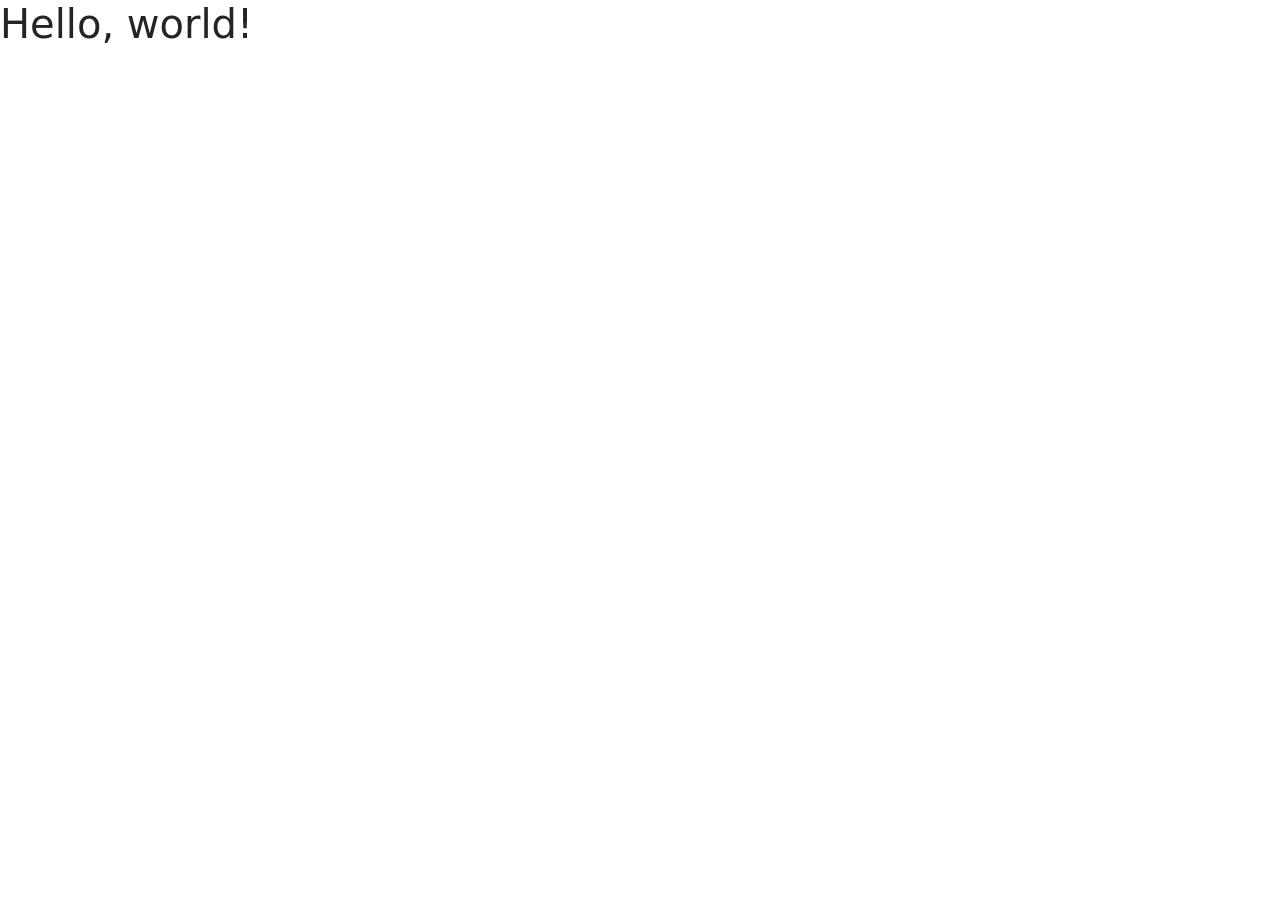
==== Index.html @ d4ff9100 "Added Bootstrap" ====
<!doctype html>
<html lang="en">
  <head>
    <meta charset="utf-8">
    <meta name="viewport" content="width=device-width, initial-scale=1">
    <title>Bootstrap demo</title>
    <link href="https://cdn.jsdelivr.net/npm/bootstrap@5.3.8/dist/css/bootstrap.min.css" rel="stylesheet" integrity="sha384-sRIl4kxILFvY47J16cr9ZwB07vP4J8+LH7qKQnuqkuIAvNWLzeN8tE5YBujZqJLB" crossorigin="anonymous">
  </head>
  <body>
    <h1>Hello, world!</h1>
    <script src="https://cdn.jsdelivr.net/npm/bootstrap@5.3.8/dist/js/bootstrap.bundle.min.js" integrity="sha384-FKyoEForCGlyvwx9Hj09JcYn3nv7wiPVlz7YYwJrWVcXK/BmnVDxM+D2scQbITxI" crossorigin="anonymous"></script>
  </body>
</html>
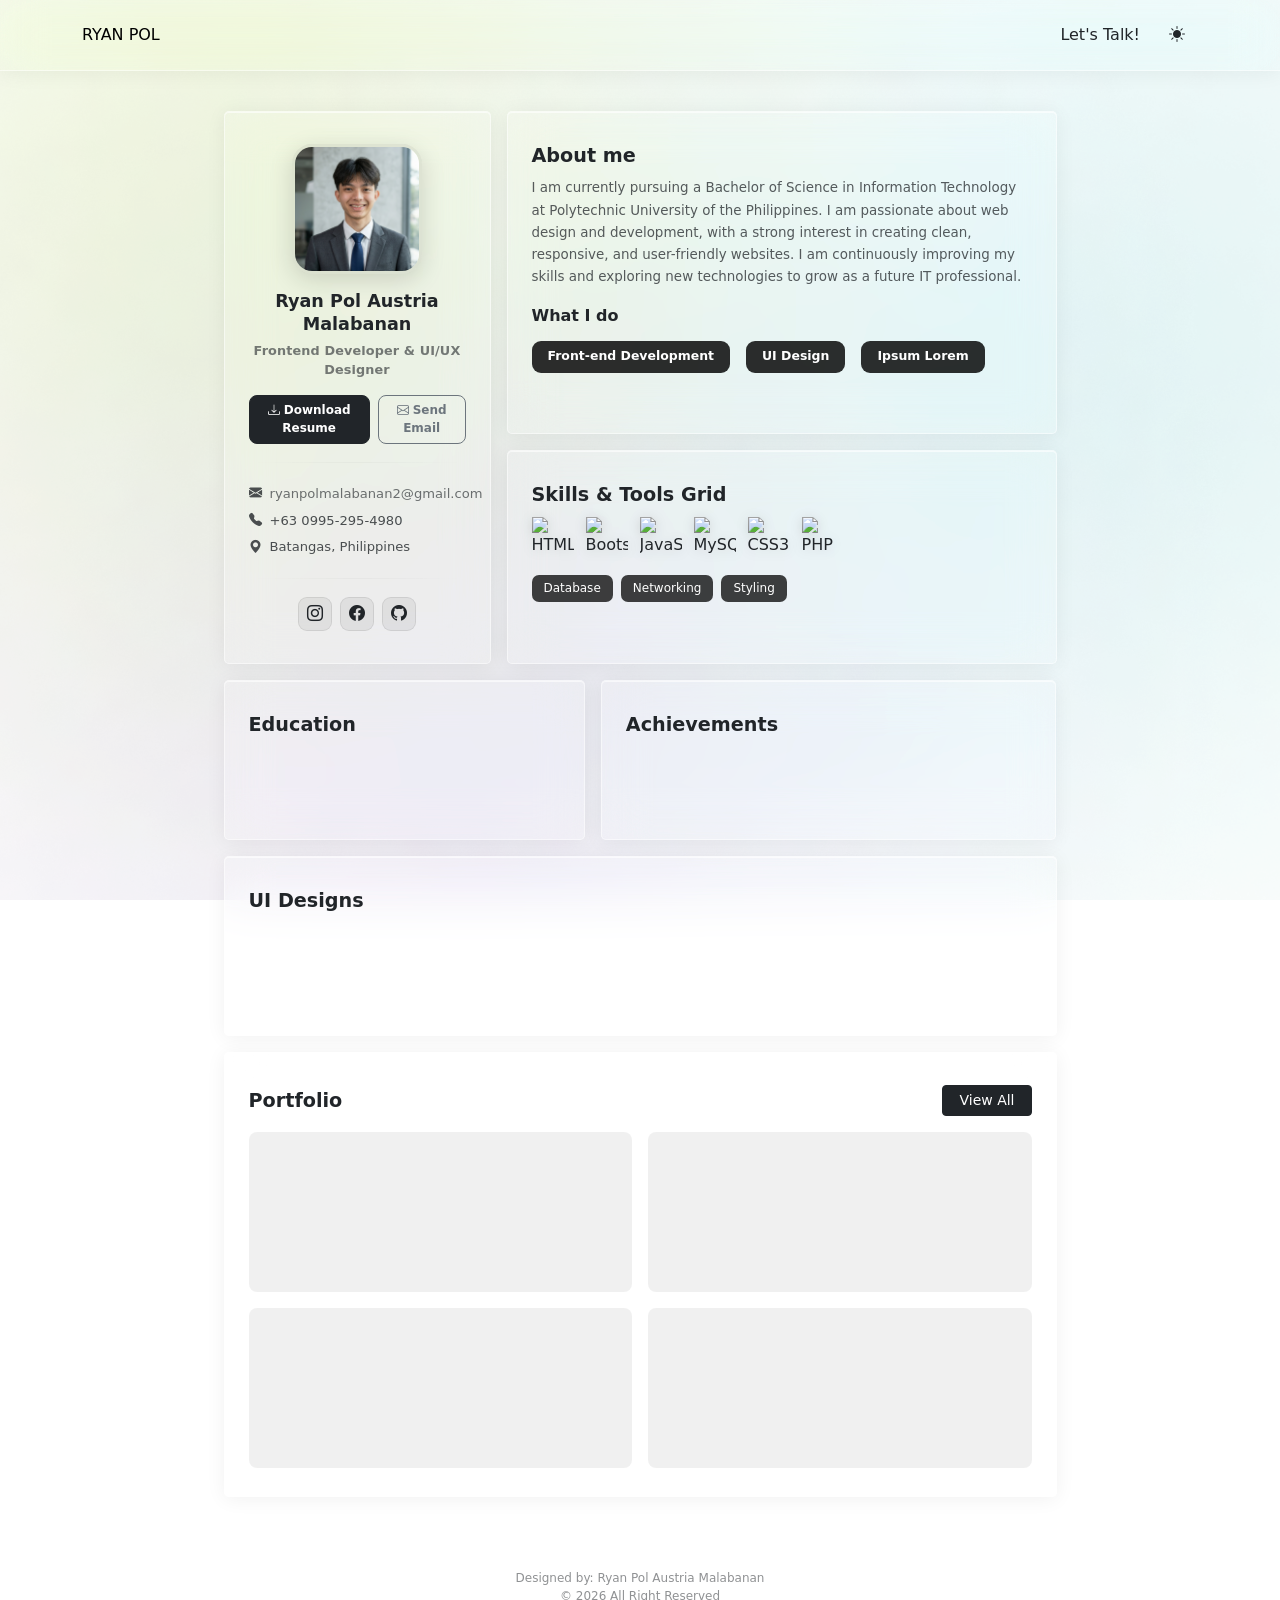
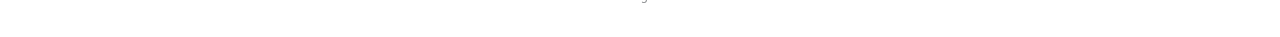
==== commit 33d09e09: "inor changes" ====
--- a/Index.html
+++ b/Index.html
@@ -1,13 +1,198 @@
 <!doctype html>
-<html lang="en">
-  <head>
-    <meta charset="utf-8">
-    <meta name="viewport" content="width=device-width, initial-scale=1">
-    <title>Bootstrap demo</title>
-    <link href="https://cdn.jsdelivr.net/npm/bootstrap@5.3.8/dist/css/bootstrap.min.css" rel="stylesheet" integrity="sha384-sRIl4kxILFvY47J16cr9ZwB07vP4J8+LH7qKQnuqkuIAvNWLzeN8tE5YBujZqJLB" crossorigin="anonymous">
-  </head>
-  <body>
-    <h1>Hello, world!</h1>
-    <script src="https://cdn.jsdelivr.net/npm/bootstrap@5.3.8/dist/js/bootstrap.bundle.min.js" integrity="sha384-FKyoEForCGlyvwx9Hj09JcYn3nv7wiPVlz7YYwJrWVcXK/BmnVDxM+D2scQbITxI" crossorigin="anonymous"></script>
-  </body>
+<html lang="en" data-bs-theme="light">
+
+<head>
+  <meta charset="utf-8">
+  <meta name="viewport" content="width=device-width, initial-scale=1">
+  <title>Ryan Pol – Frontend Developer & UI/UX Designer</title>
+  <link href="https://cdn.jsdelivr.net/npm/bootstrap@5.3.8/dist/css/bootstrap.min.css" rel="stylesheet"
+    integrity="sha384-sRIl4kxILFvY47J16cr9ZwB07vP4J8+LH7qKQnuqkuIAvNWLzeN8tE5YBujZqJLB" crossorigin="anonymous">
+  <link rel="stylesheet" href="https://cdn.jsdelivr.net/npm/bootstrap-icons@1.11.3/font/bootstrap-icons.min.css">
+  <link href="../assets/css/style.css" rel="stylesheet">
+</head>
+
+<body>
+
+  <!---Sticky Nav---->
+  <nav class="navbar navbar-expand navbar-light custom-nav py-3 sticky-top">
+    <div class="container">
+      <a class="navbar-brand fw-med fs-6 text-uppercase" href="#">Ryan Pol</a>
+      <div class="d-flex align-items-center ms-auto gap-3">
+        <a href="#" class="nav-link fw-normal fs-6">Let's Talk!</a>
+        <button class="btn theme-toggle-btn d-flex align-items-center justify-content-center" type="button"
+          id="themeToggler" aria-label="Toggle Theme">
+          <i class="bi bi-sun-fill d-block-light" id="iconLight"></i>
+          <i class="bi bi-moon-stars-fill" id="iconDark" style="display:none;"></i>
+        </button>
+      </div>
+    </div>
+  </nav>
+
+  <!----Main Content---->
+  <div class="container main-wrapper">
+    <div class="row g-3 justify-content-center align-items-start">
+
+      <!---Profile Card--->
+      <div class="col-12 col-md-3">
+        <div class="glass-card profile-card h-100">
+
+          <!---Photo--->
+          <div class="text-center mb-3">
+            <img src="../assets/img/Profile.png" id="avatar" class="profile-photo" alt="Ryan Pol Austria Malabanan">
+          </div>
+
+          <!---Name/Role--->
+          <div class="text-center mb-3">
+            <h5 class="profile-name">Ryan Pol Austria <br>Malabanan</h5>
+            <p class="profile-role">Frontend Developer & UI/UX Designer</p>
+            <div class="d-flex justify-content-center gap-2 profile-action-btns">
+              <button class="btn btn-dark btn-sm">
+                <i class="bi bi-download me-1"></i>Download Resume
+              </button>
+              <button class="btn btn-outline-secondary btn-sm">
+                <i class="bi bi-envelope me-1"></i>Send Email
+              </button>
+            </div>
+          </div>
+
+          <hr class="glass-divider">
+
+          <!---Contact Info--->
+          <ul class="list-unstyled contact-list mb-0">
+            <li>
+              <i class="bi bi-envelope-fill"></i>
+              <a href="mailto:ryanpolmalabanan2@gmail.com">ryanpolmalabanan2@gmail.com</a>
+            </li>
+            <li>
+              <i class="bi bi-telephone-fill"></i>
+              +63 0995-295-4980
+            </li>
+            <li>
+              <i class="bi bi-geo-alt-fill"></i>
+              Batangas, Philippines
+            </li>
+          </ul>
+
+          <hr class="glass-divider">
+
+          <!---Socials--->
+          <div class="d-flex justify-content-center gap-2 social-icons">
+            <a href="#" aria-label="Instagram"><i class="bi bi-instagram"></i></a>
+            <a href="#" aria-label="Facebook"><i class="bi bi-facebook"></i></a>
+            <a href="#" aria-label="GitHub"><i class="bi bi-github"></i></a>
+          </div>
+
+        </div>
+      </div>
+
+      <!---About + Skills--->
+      <div class="col-12 col-md-6 d-flex flex-column gap-3 align-self-stretch">
+
+        <!---About Me--->
+       <div class="glass-card content-card flex-fill">  
+          <h4 class="card-heading">About me</h4>
+          <p class="about-text">
+            I am currently pursuing a Bachelor of Science in Information Technology at Polytechnic
+            University of the Philippines. I am passionate about web design and development, with a
+            strong interest in creating clean, responsive, and user-friendly websites. I am continuously
+            improving my skills and exploring new technologies to grow as a future IT professional.
+          </p>
+
+          <h5 class="card-subheading fw-semi">What I do</h5>
+          <div class="d-flex flex-wrap gap-3 mt-3">
+            <span class="skill-pill">Front-end Development</span>
+            <span class="skill-pill">UI Design</span>
+            <span class="skill-pill">Ipsum Lorem</span>
+          </div>
+        </div>
+
+        <!---Skills & Tools Card--->
+        <div class="glass-card content-card flex-fill"> 
+          <h4 class="card-heading">Skills &amp; Tools Grid</h4>
+
+          <div class="tech-icon-grid">
+            <img src="https://cdn.jsdelivr.net/gh/devicons/devicon/icons/html5/html5-original.svg" alt="HTML5"
+              title="HTML5" >
+            <img src="https://cdn.jsdelivr.net/gh/devicons/devicon/icons/bootstrap/bootstrap-original.svg"
+              alt="Bootstrap" title="Bootstrap" >
+            <img src="https://cdn.jsdelivr.net/gh/devicons/devicon/icons/javascript/javascript-original.svg"
+              alt="JavaScript" title="JavaScript" >
+            <img src="https://cdn.jsdelivr.net/gh/devicons/devicon/icons/mysql/mysql-original.svg" alt="MySQL"
+              title="MySQL" >
+            <img src="https://cdn.jsdelivr.net/gh/devicons/devicon/icons/css3/css3-original.svg" alt="CSS3" title="CSS3"
+              >
+            <img src="https://cdn.jsdelivr.net/gh/devicons/devicon/icons/php/php-original.svg" alt="PHP" title="PHP"
+              >
+          </div>
+
+          <div class="d-flex flex-wrap gap-2">
+            <span class="tag-badge">Database</span>
+            <span class="tag-badge">Networking</span>
+            <span class="tag-badge">Styling</span>
+          </div>
+        </div>
+
+      </div>
+
+      <!---Education & Achievements--->
+      <div class="col-12 col-md-4">
+        <div class="glass-card section-card">
+          <h4 class="card-heading">Education</h4>
+        </div>
+      </div>
+
+      <div class="col-12 col-md-5">
+        <div class="glass-card section-card">
+          <h4 class="card-heading">Achievements</h4>
+        </div>
+      </div>
+
+      <!--UI Designs-->
+      <div class="col-12 col-md-9">
+        <div class="glass-card section-card" style="min-height: 180px;">
+          <h4 class="card-heading">UI Designs</h4>
+        </div>
+      </div>
+
+      <!---Portfolio--->
+      <div class="col-12 col-md-9">
+        <div class="glass-card section-card" style="min-height: auto; padding-bottom: 1.75rem;">
+          <div class="d-flex align-items-center justify-content-between mb-3">
+            <h4 class="card-heading mb-0">Portfolio</h4>
+            <button class="btn btn-dark btn-sm px-3">View All</button>
+          </div>
+          <div class="row g-3">
+            <div class="col-6 col-md-6">
+              <div class="rounded-3" style="height:160px; background: rgba(0,0,0,0.06);"></div>
+            </div>
+            <div class="col-6 col-md-6">
+              <div class="rounded-3" style="height:160px; background: rgba(0,0,0,0.06);"></div>
+            </div>
+            <div class="col-6 col-md-6">
+              <div class="rounded-3" style="height:160px; background: rgba(0,0,0,0.06);"></div>
+            </div>
+            <div class="col-6 col-md-6">
+              <div class="rounded-3" style="height:160px; background: rgba(0,0,0,0.06);"></div>
+            </div>
+          </div>
+        </div>
+      </div>
+    </div>
+  </div>
+
+
+  <!---Footer--->
+  <footer class="site-footer">
+    <p class="mb-0">Designed by: Ryan Pol Austria Malabanan</p>
+    <p class="mb-0">© 2026 All Right Reserved</p>
+  </footer>
+
+  <script src="https://cdn.jsdelivr.net/npm/bootstrap@5.3.8/dist/js/bootstrap.bundle.min.js"
+    integrity="sha384-FKyoEForCGlyvwx9Hj09JcYn3nv7wiPVlz7YYwJrWVcXK/BmnVDxM+D2scQbITxI"
+    crossorigin="anonymous"></script>
+
+  <script src="../assets/js/script.js"></script>
+
+</body>
+
 </html>
--- a/assets/css/style.css
+++ b/assets/css/style.css
@@ -0,0 +1,285 @@
+/*--------Image Background-------------*/
+[data-bs-theme="light"] body {
+  background-image: url('../img/bg.png');
+  background-size: cover;
+  background-position: center;
+  background-attachment: fixed;
+  background-repeat: no-repeat;
+  min-height: 100vh;
+}
+
+[data-bs-theme="dark"] body {
+  background-image: none;
+  background-color: #0f0f14;
+}
+
+/* Subtle tinted overlay so cards pop */
+[data-bs-theme="light"] body::before {
+  content: '';
+  position: fixed;
+  inset: 0;
+  background: rgba(240, 242, 230, 0.10);
+  z-index: -1;
+  pointer-events: none;
+}
+
+/*---GLASSMORPHISM CARDS light & dark variants---*/
+
+/* --- Light mode glass --- */
+[data-bs-theme="light"] .glass-card {
+  background: rgba(255, 255, 255, 0.18);
+  backdrop-filter: blur(22px) saturate(150%);
+  -webkit-backdrop-filter: blur(22px) saturate(150%);
+  border: 1px solid rgba(255, 255, 255, 0.5);
+  border-radius: 5px;
+  box-shadow:
+    0 2px 20px rgba(0, 0, 0, 0.06),
+    inset 0 1px 0 rgba(255, 255, 255, 0.6);
+  transition: box-shadow 0.25s ease, transform 0.25s ease;
+}
+
+[data-bs-theme="light"] .glass-card:hover {
+  box-shadow:
+    0 8px 32px rgba(0, 0, 0, 0.10),
+    inset 0 1px 0 rgba(255, 255, 255, 0.7);
+  transform: translateY(-2px);
+}
+
+/*---Dark mode glass---*/
+[data-bs-theme="dark"] .glass-card {
+  background: rgba(28, 28, 40, 0.65);
+  backdrop-filter: blur(20px) saturate(140%);
+  -webkit-backdrop-filter: blur(20px) saturate(140%);
+  border: 1px solid rgba(255, 255, 255, 0.08);
+  border-radius: 5px;
+  box-shadow:
+    0 8px 32px rgba(0, 0, 0, 0.35),
+    0 2px 8px rgba(0, 0, 0, 0.2),
+    inset 0 1px 0 rgba(255, 255, 255, 0.06);
+  transition: box-shadow 0.25s ease, transform 0.25s ease;
+}
+
+[data-bs-theme="dark"] .glass-card:hover {
+  box-shadow:
+    0 16px 48px rgba(0, 0, 0, 0.5),
+    0 4px 12px rgba(0, 0, 0, 0.3),
+    inset 0 1px 0 rgba(255, 255, 255, 0.08);
+  transform: translateY(-2px);
+}
+
+/*--NAVBAR--*/
+.custom-nav {
+  backdrop-filter: blur(22px) saturate(150%);
+  -webkit-backdrop-filter: blur(20px) saturate(150%);
+  border-bottom: 1px solid rgba(255, 255, 255, 0.5);
+  box-shadow: 0 2px 20px rgba(0, 0, 0, 0.06);
+}
+
+[data-bs-theme="dark"] .custom-nav {
+  background: rgba(15, 15, 25, 0.75);
+  border-bottom: 1px solid rgba(255, 255, 255, 0.07);
+}
+
+.theme-toggle-btn {
+  transition: background 0.2s;
+}
+
+.theme-toggle-btn:hover {
+  background: rgba(255, 255, 255, 0.15);
+}
+
+/*MAIN LAYOUT — outer spacing matching the screenshot*/
+.main-wrapper {
+  padding-top: 2.5rem;
+  padding-bottom: 3rem;
+}
+
+/*PROFILE CARD  (left column)*/
+.profile-card {
+  padding: 2rem 1.5rem;
+}
+
+.profile-photo {
+  width: 130px;
+  height: 130px;
+  object-fit: cover;
+  border-radius: 20px;
+  border: 3px solid rgba(68, 68, 68, 0.1);
+  box-shadow: 0 6px 24px rgba(0, 0, 0, 0.14);
+}
+
+.profile-name {
+  font-size: 1.1rem;
+  font-weight: 700;
+  line-height: 1.3;
+  margin-bottom: 0.3rem;
+}
+
+.profile-role {
+  font-size: 0.8rem;
+  opacity: 0.6;
+  margin-bottom: 1rem;
+  letter-spacing: 0.01em;
+  font-weight: 700;
+}
+
+.profile-action-btns .btn {
+  font-size: 0.75rem;
+  padding: 0.35rem 0.75rem;
+  border-radius: 8px;
+  font-weight: 600;
+}
+
+/*Divider*/
+.glass-divider {
+  border: none;
+  height: 1px;
+  background: linear-gradient(to right, transparent, rgba(0,0,0,0.12), transparent);
+  margin: 1.1rem 0;
+}
+
+[data-bs-theme="dark"] .glass-divider {
+  background: linear-gradient(to right, transparent, rgba(255,255,255,0.1), transparent);
+}
+
+/*Contact list*/
+.contact-list li {
+  font-size: 0.82rem;
+  display: flex;
+  align-items: center;
+  gap: 0.5rem;
+  padding: 0.22rem 0;
+  opacity: 0.8;
+}
+
+.contact-list a {
+  text-decoration: none;
+  color: inherit;
+  opacity: 0.8;
+  transition: opacity 0.2s;
+}
+
+.contact-list a:hover { opacity: 1; }
+
+/*Social icons*/
+.social-icons a {
+  display: inline-flex;
+  align-items: center;
+  justify-content: center;
+  width: 34px;
+  height: 34px;
+  border-radius: 9px;
+  background: rgba(0, 0, 0, 0.06);
+  border: 1px solid rgba(0, 0, 0, 0.08);
+  color: inherit;
+  font-size: 1rem;
+  text-decoration: none;
+  transition: background 0.2s, transform 0.15s;
+}
+
+.social-icons a:hover {
+  background: rgba(0, 0, 0, 0.12);
+  transform: translateY(-1px);
+}
+
+[data-bs-theme="dark"] .social-icons a {
+  background: rgba(255, 255, 255, 0.08);
+  border-color: rgba(255, 255, 255, 0.1);
+}
+
+/*ABOUT / SKILLS CARDS  (right column)*/
+.content-card {
+  padding: 2rem 1.5rem;
+}
+
+.card-heading {
+  font-size: 1.2rem;
+  font-weight: 700;
+  margin-bottom: 0.65rem;
+}
+
+.card-subheading {
+  font-size: 1rem;
+  font-weight: 600;
+  margin-top: 1.1rem;
+  margin-bottom: 0.6rem;
+}
+
+.about-text {
+  font-size: 0.84rem;
+  line-height: 1.65;
+  opacity: 0.75;
+  
+}
+
+/*"What I do" pill buttons*/
+.skill-pill {
+  display: inline-block;
+  padding: 0.4rem 1rem;
+  border-radius: 9px;
+  font-size: 0.78rem;
+  font-weight: 600;
+  background: rgba(0, 0, 0, 0.82);
+  color: #fff;
+  border: none;
+  cursor: default;
+  transition: background 0.2s;
+}
+
+[data-bs-theme="dark"] .skill-pill {
+  background: rgba(255, 255, 255, 0.12);
+  color: #e8e8ef;
+  border: 1px solid rgba(255, 255, 255, 0.1);
+}
+
+/*Tech icon row*/
+.tech-icon-grid {
+  display: flex;
+  flex-wrap: wrap;
+  gap: 0.75rem;
+  margin-bottom: 1rem;
+  align-items: center;
+}
+
+.tech-icon-grid img {
+  width: 42px;
+  height: 42px;
+  object-fit: contain;
+  filter: drop-shadow(0 2px 6px rgba(0,0,0,0.12));
+  transition: transform 0.2s;
+}
+
+.tech-icon-grid img:hover {
+  transform: scale(1.12) translateY(-2px);
+}
+
+/*Tag badges*/
+.tag-badge {
+  display: inline-block;
+  padding: 0.3rem 0.75rem;
+  border-radius: 7px;
+  font-size: 0.75rem;
+  font-weight: 500;
+  background: rgba(0, 0, 0, 0.75);
+  color: #fff;
+}
+
+[data-bs-theme="dark"] .tag-badge {
+  background: rgba(255, 255, 255, 0.1);
+  color: #ccc;
+  border: 1px solid rgba(255,255,255,0.08);
+}
+
+/* BOTTOM SECTION CARDS (Education, Achievements, etc.)*/
+.section-card {
+  padding: 2rem 1.5rem;
+  min-height: 160px;
+}
+
+/*FOOTER*/
+.site-footer {
+  font-size: 0.75rem;
+  opacity: 0.5;
+  padding: 1.5rem 0 2rem;
+  text-align: center;
+}
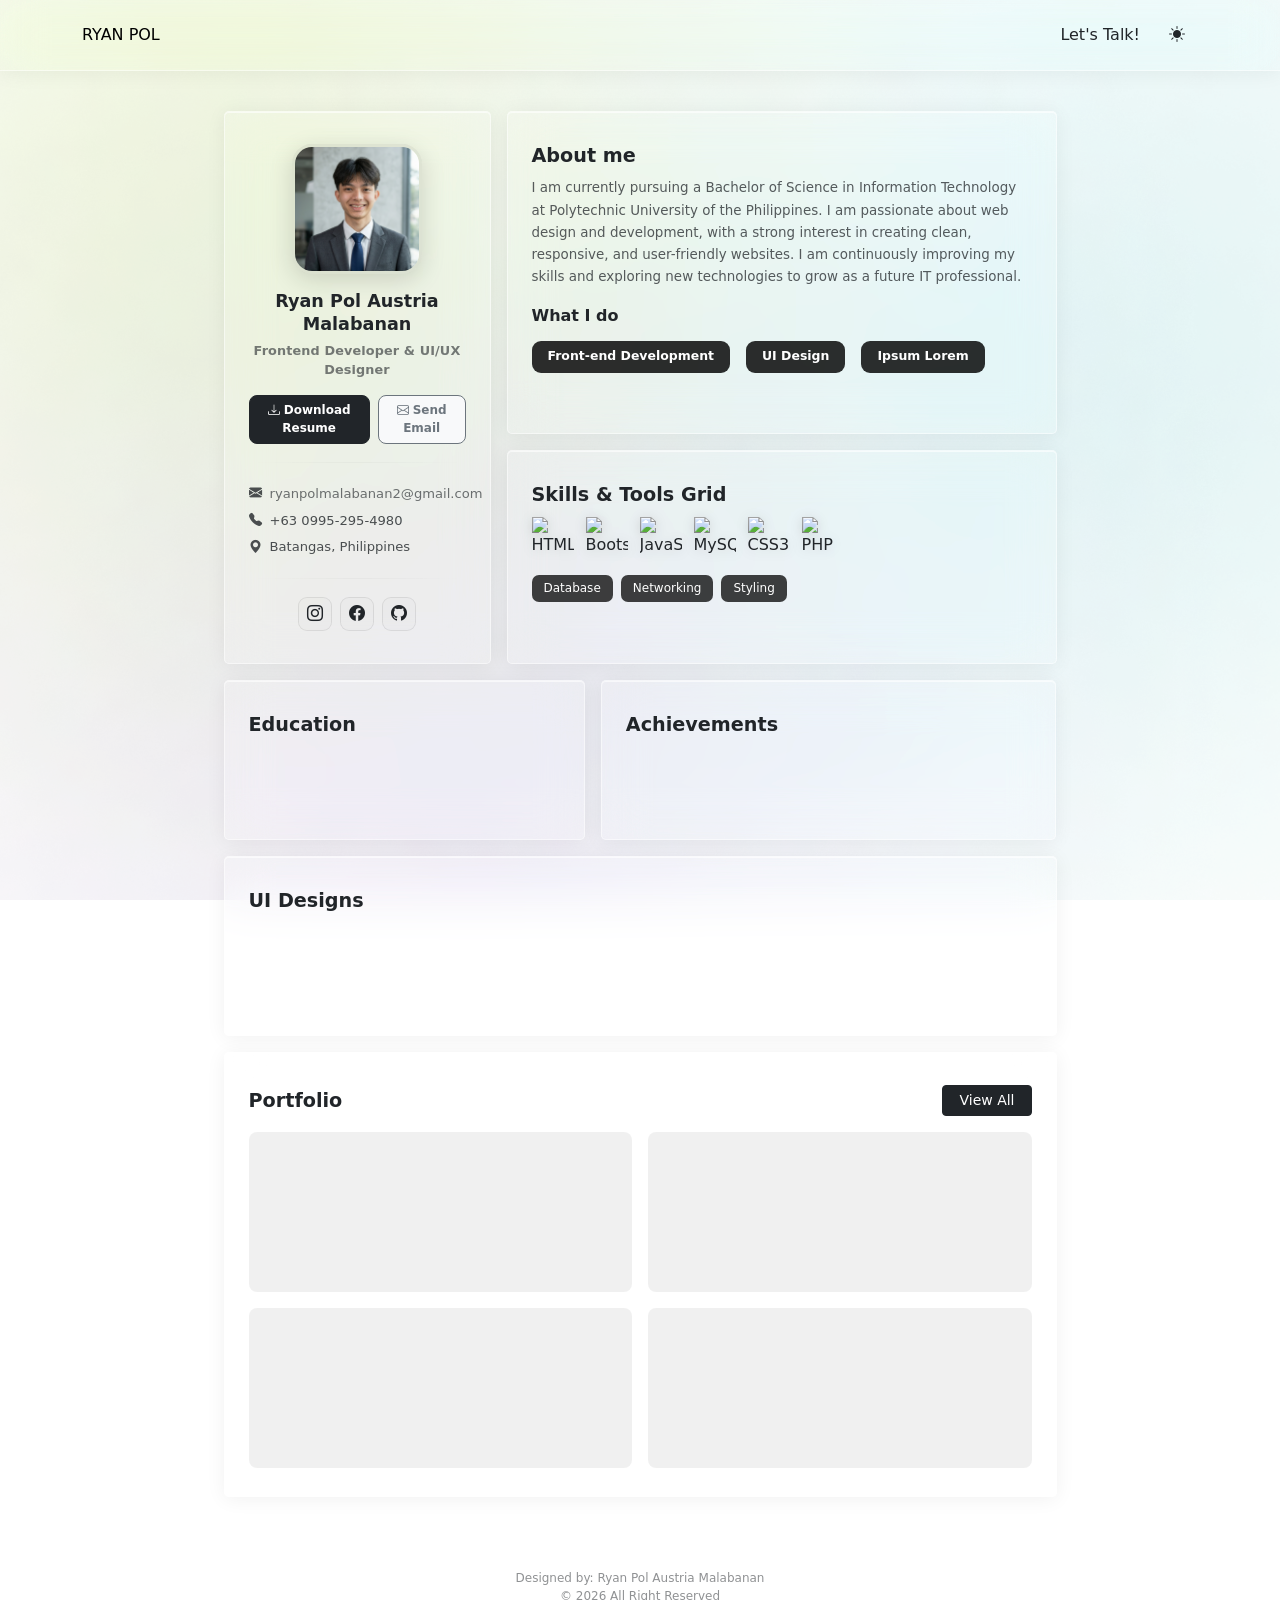
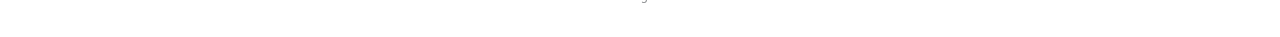
==== commit bda30823: "connect social icons to social media profiles" ====
--- a/Index.html
+++ b/Index.html
@@ -18,7 +18,7 @@
     <div class="container">
       <a class="navbar-brand fw-med fs-6 text-uppercase" href="#">Ryan Pol</a>
       <div class="d-flex align-items-center ms-auto gap-3">
-        <a href="#" class="nav-link fw-normal fs-6">Let's Talk!</a>
+        <a href="#" class="nav-link talk-hover fw-normal fs-6">Let's Talk!</a>
         <button class="btn theme-toggle-btn d-flex align-items-center justify-content-center" type="button"
           id="themeToggler" aria-label="Toggle Theme">
           <i class="bi bi-sun-fill d-block-light" id="iconLight"></i>
@@ -49,7 +49,7 @@
               <button class="btn btn-dark btn-sm">
                 <i class="bi bi-download me-1"></i>Download Resume
               </button>
-              <button class="btn btn-outline-secondary btn-sm">
+              <button class="btn btn-outline-secondary btn-light btn-sm">
                 <i class="bi bi-envelope me-1"></i>Send Email
               </button>
             </div>
@@ -77,9 +77,9 @@
 
           <!---Socials--->
           <div class="d-flex justify-content-center gap-2 social-icons">
-            <a href="#" aria-label="Instagram"><i class="bi bi-instagram"></i></a>
-            <a href="#" aria-label="Facebook"><i class="bi bi-facebook"></i></a>
-            <a href="#" aria-label="GitHub"><i class="bi bi-github"></i></a>
+            <a href="https://www.instagram.com/ryanpol.mlbnn/" aria-label="Instagram"><i class="bi bi-instagram"></i></a>
+            <a href="https://www.facebook.com/ryanpol.mlbnn" aria-label="Facebook"><i class="bi bi-facebook"></i></a>
+            <a href="https://github.com/ryanpoldev" aria-label="GitHub"><i class="bi bi-github"></i></a>
           </div>
 
         </div>
--- a/assets/css/style.css
+++ b/assets/css/style.css
@@ -75,6 +75,11 @@
   box-shadow: 0 2px 20px rgba(0, 0, 0, 0.06);
 }
 
+.talk-hover:hover {
+  color: rgb(132, 190, 249);
+
+}
+
 [data-bs-theme="dark"] .custom-nav {
   background: rgba(15, 15, 25, 0.75);
   border-bottom: 1px solid rgba(255, 255, 255, 0.07);
@@ -169,7 +174,7 @@
   width: 34px;
   height: 34px;
   border-radius: 9px;
-  background: rgba(0, 0, 0, 0.06);
+  background: rgba(0, 0, 0, 0.010);
   border: 1px solid rgba(0, 0, 0, 0.08);
   color: inherit;
   font-size: 1rem;
